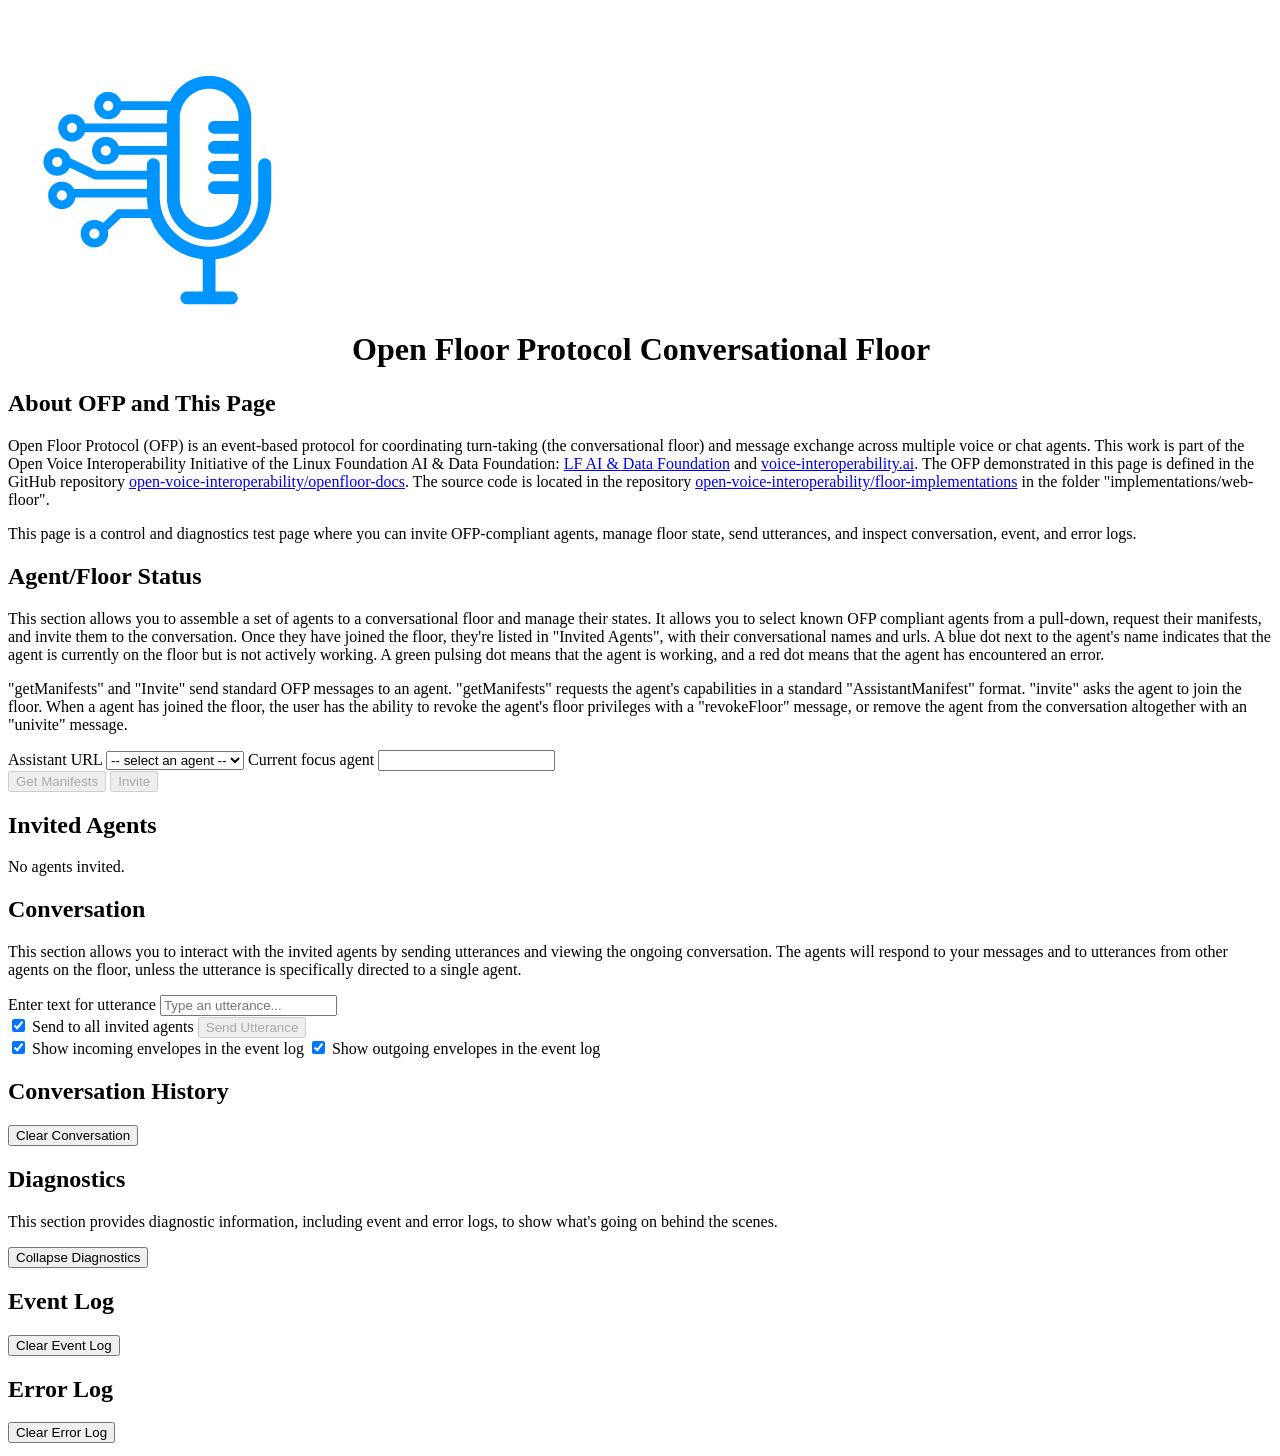
==== implementations/web-floor/public/index.html @ 48fbca6d "added information about how to use the web page Signed-off-by: Deborah Dahl <dahl@conversational-tec" ====
<!doctype html>
<html lang="en">
<head>
  <meta charset="UTF-8" />
  <meta name="viewport" content="width=device-width, initial-scale=1.0" />
  <title>Open Floor Conversation Hub</title>
  <link rel="stylesheet" href="/styles.css" />
  <link rel="icon" href="/open-voice-logo.png" type="image/png" />
</head>
<body>
  <main class="app">
    <div class="app-brand">
      <h1><img src="open-voice-logo.png?v=1" alt="Open Voice logo" class="app-logo" /> Open Floor Protocol Conversational Floor</h1>
    </div>

    <section class="panel">
      <h2>About OFP and This Page</h2>
      <p>
        Open Floor Protocol (OFP) is an event-based protocol for coordinating turn-taking (the conversational floor)
        and message exchange across multiple voice or chat agents.
       This work is part of the Open Voice Interoperability Initiative of the Linux Foundation AI &amp; Data Foundation:
        <a href="https://lfaidata.foundation/" target="_blank" rel="noopener noreferrer">LF AI &amp; Data Foundation</a>
        and <a href="https://voice-interoperability.ai" target="_blank" rel="noopener noreferrer">voice-interoperability.ai</a>. The OFP demonstrated in this page is defined in the GitHub repository <a href="https://github.com/open-voice-interoperability/openfloor-docs" target="_blank" rel="noopener noreferrer">open-voice-interoperability/openfloor-docs</a>. The source code is located in the repository <a href="https://github.com/open-voice-interoperability/floor-implementations" target="_blank" rel="noopener noreferrer">open-voice-interoperability/floor-implementations</a> in the folder "implementations/web-floor".
      </p>
      <p>
        This page is a control and diagnostics test page where you can invite OFP-compliant agents, manage floor state, send utterances,
        and inspect conversation, event, and error logs.
      </p>
      
    </section>

    <div class="top-level-section">
      <div class="app-brand section-intro">
        <h2>Agent/Floor Status</h2>
        <p>This section allows you to assemble a set of agents to a conversational floor and manage their states. It allows you to select known OFP compliant agents from a pull-down, request their manifests, and invite them to the conversation. Once they have joined the floor, they're listed in "Invited Agents", with their conversational names and urls. A blue dot next to the agent's name indicates that the agent is currently on the floor but is not actively working. A green pulsing dot means that the agent is working, and a red dot means that the agent has encountered an error.</p>
        <p>"getManifests" and "Invite" send standard OFP messages to an agent. "getManifests" requests the agent's capabilities in a standard "AssistantManifest" format. "invite" asks the agent to join the floor. When a agent has joined the floor, the user has the ability to revoke the agent's floor privileges with a "revokeFloor" message, or remove the agent from the conversation altogether with an "univite" message.</p>
      </div>

      <section class="panel controls">
        <label for="knownAgentSelect">Assistant URL</label>
        <select id="knownAgentSelect">
          <option value="">-- select an agent --</option>
        </select>
        <label for="assistantUrl">Current focus agent</label>
        <input id="assistantUrl" list="knownAgentList" placeholder="" />
        <datalist id="knownAgentList"></datalist>

        <div class="row">
          <button id="getManifestsBtn" disabled>Get Manifests</button>
          <button id="inviteBtn" disabled>Invite</button>
        </div>
      </section>

      <section class="panel">
        <h2>Invited Agents</h2>
        
        <div id="noAgents">No agents invited.</div>
        <div id="agentsList"></div>
      </section>
    </div>

    <div class="top-level-section">
      <div class="app-brand-section-intro">
        <h2>Conversation</h2>
        <p>This section allows you to interact with the invited agents by sending utterances and viewing the ongoing conversation. The agents will respond to your messages and to utterances from other agents on the floor, unless the utterance is specifically directed to a single agent.</p>
      </div>

      <section class="panel controls utterance-controls">
        <label for="utteranceInput" class="utterance-label">Enter text for utterance</label>
        <input id="utteranceInput" placeholder="Type an utterance..." />

        <div class="row">
          <label class="inline">
            <input type="checkbox" id="sendToAll" checked />
            Send to all invited agents
          </label>
          <button id="sendUtteranceBtn" disabled>Send Utterance</button>
        </div>

        <div class="row options">
          <label class="inline"><input type="checkbox" id="showIncoming" checked /> Show incoming envelopes in the event log</label>
          <label class="inline"><input type="checkbox" id="showOutgoing" checked /> Show outgoing envelopes in the event log</label>
        </div>
      </section>

      <section class="panel">
        <div class="panel-header">
          <h2>Conversation History</h2>
          <button id="clearConversationBtn" type="button">Clear Conversation</button>
        </div>
        <pre id="conversation"></pre>
      </section>
    </div>

    <div class="top-level-section" id="diagnosticsSection">
      <div class="app-brand section-intro">
        <h2>Diagnostics</h2>
        <p>This section provides diagnostic information, including event and error logs, to show what's going on behind the scenes.</p>
        <button id="toggleDiagnosticsBtn" type="button" aria-expanded="true" aria-controls="diagnosticsContent">Collapse Diagnostics</button>
      </div>

      <div id="diagnosticsContent" class="diagnostics-content">
        <section class="panel">
          <div class="panel-header">
            <h2>Event Log</h2>
            <button id="clearEventLogBtn" type="button">Clear Event Log</button>
          </div>
          <pre id="eventLog"></pre>
        </section>

        <section class="panel">
          <div class="panel-header">
            <h2>Error Log</h2>
            <button id="clearErrorLogBtn" type="button">Clear Error Log</button>
          </div>
          <pre id="errorLog"></pre>
        </section>
      </div>
    </div>
  </main>

  <script type="module" src="/app.js?v=4"></script>
</body>
</html>
---- styles.css ----
[33mcommit 5fe1f8fc741099251265faeb3bd108f77e6daa35[m
Author: Deborah Dahl <dahl@conversational-technologies.com>
Date:   Mon Mar 16 15:36:12 2026 -0400

    restore index.html
    
    Signed-off-by Deborah Dahl <dahl@conversational-technologies.com>

[33mcommit f28dc65523e1fa0b74ed4399d3e0770ba271030e[m
Author: Deborah Dahl <dahl@conversational-technologies.com>
Date:   Fri Mar 13 12:03:33 2026 -0400

    update for vercel
    
    Signed-off-by Deborah Dahl <dahl@conversational-technologies.com>

[33mcommit aed500d340ca94aaa17e60ef4c6e32760032078f[m
Author: Deborah Dahl <dahl@conversational-technologies.com>
Date:   Fri Mar 13 12:01:31 2026 -0400

    update for vercel
    
    Signed-off-by Deborah Dahl <dahl@conversational-technologies.com>

[33mcommit e20360f165ee5993374ae15e26da824b19e57676[m
Author: Deborah Dahl <dahl@conversational-technologies.com>
Date:   Fri Mar 13 11:59:02 2026 -0400

    vercel update
    
    Signed-off-by Deborah Dahl <dahl@conversational-technologies.com>

[33mcommit e30c0f845a2ca382806c17957124d472204a2dab[m
Author: Deborah Dahl <dahl@conversational-technologies.com>
Date:   Fri Mar 13 11:56:36 2026 -0400

    refactor for vercel
    
    the static UI is at one endpoint and the api to the flask server is at another point
    Signed-off-by Deborah Dahl <dahl@conversational-technologies.com>

[33mcommit 513a67b6b98f7651ef518c39b93a77f8c75de11a[m
Author: Deborah Dahl <dahl@conversational-technologies.com>
Date:   Fri Mar 13 11:47:22 2026 -0400

    updates for vercel
    
    Signed-off-by Deborah Dahl <dahl@conversational-technologies.com>

[33mcommit 84f4a21492a7527169e5f6e4bf58d2e5b7e91269[m
Author: Deborah Dahl <dahl@conversational-technologies.com>
Date:   Fri Mar 13 11:42:27 2026 -0400

    updates for vercel
    
    Signed-off-by Deborah Dahl <dahl@conversational-technologies.com>

[33mcommit 37c3d5c875212e904eea4cc6a4e53b2d3978441f[m
Author: Deborah Dahl <dahl@conversational-technologies.com>
Date:   Fri Mar 13 11:37:55 2026 -0400

    updates for vercel
    
    Signed-off-by Deborah Dahl <dahl@conversational-technologies.com>

[33mcommit 923ce9ff12c4be2dcc236c0ab2e1a2a402638a09[m
Author: Deborah Dahl <dahl@conversational-technologies.com>
Date:   Fri Mar 13 11:24:08 2026 -0400

    vercel update
    
    Signed-off-by Deborah Dahl <dahl@conversational-technologies.com>

[33mcommit a1287472649ffde48ee444499718fd7f702a5512[m
Author: Deborah Dahl <dahl@conversational-technologies.com>
Date:   Fri Mar 13 11:19:58 2026 -0400

    refactor for vercel
    
    Signed-off-by Deborah Dahl <dahl@conversational-technologies.com>

[33mcommit 1fb33a984363ef9ed219f8d27836afde636cf130[m
Author: Deborah Dahl <dahl@conversational-technologies.com>
Date:   Fri Mar 13 11:15:04 2026 -0400

    updates for vercel
    
    Signed-off-by Deborah Dahl <dahl@conversational-technologies.com>

[33mcommit a9666dc6d0f9ffac6bff0c26d1df673ef0fe9dc2[m
Author: Deborah Dahl <dahl@conversational-technologies.com>
Date:   Fri Mar 13 11:11:50 2026 -0400

    vercel fixes
    
    Signed-off-by Deborah Dahl <dahl@conversational-technologies.com>

[33mcommit 13f1a10cf4b8a1bfe067c3fbee3b38b31b9f2761[m
Author: Deborah Dahl <dahl@conversational-technologies.com>
Date:   Fri Mar 13 11:07:47 2026 -0400

    fixes for vercel deployment
    
    Signed-off-by Deborah Dahl <dahl@conversational-technologies.com>

[33mcommit d7e3eadf40cfa558dd1a487512946c96706223e5[m
Author: Deborah Dahl <dahl@conversational-technologies.com>
Date:   Fri Mar 13 11:03:22 2026 -0400

    changes for vercel deployment
    
    Signed-off-by Deborah Dahl <dahl@conversational-technologies.com>

[33mcommit 54ddb40a982234c4600b1b41d7e3350410dbc65a[m
Author: Deborah Dahl <dahl@conversational-technologies.com>
Date:   Fri Mar 13 10:59:49 2026 -0400

    update flask entrypoint
    
    Signed-off-by Deborah Dahl <dahl@conversational-technologies.com>

[33mcommit c2df78d98875293b4bf1cd6219488a391cb12758[m
Author: Deborah Dahl <dahl@conversational-technologies.com>
Date:   Fri Mar 13 10:49:41 2026 -0400

    update vercel.json
    
    Signed-off-by Deborah Dahl <dahl@conversational-technologies.com>

[33mcommit a2dd13476602b4e1412691fb74454059c6f77c18[m
Author: Deborah Dahl <dahl@conversational-technologies.com>
Date:   Fri Mar 13 10:25:36 2026 -0400

    Fix Verity PythonAnywhere URL to use https
    
    Signed-off-by: Open Voice Network <info@openvoicenetwork.org>

[33mcommit ebf6e9b807d8546b71cdadb17aed8135e39878fb[m
Author: Deborah Dahl <dahl@conversational-technologies.com>
Date:   Fri Mar 13 10:13:56 2026 -0400

    Fix vercel.json: use builds+routes for Python serverless function
    
    Signed-off-by: Open Voice Network <info@openvoicenetwork.org>

[33mcommit 23b64b8ed94c75ce233cfd450e66d78bc73bfb6e[m
Author: Deborah Dahl <dahl@conversational-technologies.com>
Date:   Fri Mar 13 08:54:37 2026 -0400

    Update vercel.json
    
    Signed-off-by Deborah Dahl <dahl@conversational-technologies.com>

[33mcommit d99534cf5945096b8abeaa8fa3f16d8ea4c6c051[m
Author: Deborah Dahl <dahl@conversational-technologies.com>
Date:   Thu Mar 12 17:53:41 2026 -0400

    feat(web-floor): add Vercel deployment support and safer agent visibility
    
    add Vercel Python entrypoint, routing config, and requirements for web-floor gateway deployment, document Vercel root, env vars, and public-endpoint assumptions in web-floor, add section headings and top-level boxed layout for agent/floor status, conversation, and diagnostics, show localhost agents only on local UI host while keeping public agents on deployed site
    
    Signed-off-by: Deborah Dahl <dahl@conversational-technologies.com>

[33mcommit 6a9e3d0c8f1c158b7b8c60391397b5448dce4486[m
Author: Deborah Dahl <dahl@conversational-technologies.com>
Date:   Thu Mar 12 17:29:20 2026 -0400

    feat(web-floor): organize UI into labeled boxed sections
    
    add top-level headings for agent/floor status, conversation, and diagnostics
    group each major area into a distinct bordered container
    strengthen outer section styling for clearer visual separation
    Signed-off-by: Deborah Dahl <dahl@conversational-technologies.com>

[33mcommit 04de8384892521b4749b1b684acc9ad8b1dec53f[m
Author: Deborah Dahl <dahl@conversational-technologies.com>
Date:   Wed Mar 11 15:49:44 2026 -0400

    UI improvements and floor management refinements for web-floor
    
    Visual changes:
    - Increase logo height from 1em to 2em for better visibility
    - Reorder control panels: Invited Agents now appears above Enter text for utterance
    - Update page heading to "Open Floor Protocol Conversational Floor"
    - Change primary button color from blue (#2463eb) to teal-green (#2e9f6e)
    - Change Grant Floor button to light green (#86efac) when revoked
    - Increase "Assistant URL" label size to match section headings (1.2rem, semibold)
    - Reposition agent names and URLs side-by-side in grid layout
    
    Functional changes:
    - Grant Floor now returns agent to invited state instead of removing from list
    - Accept any 2xx HTTP response as success (not just 200) for uninvite/floor operations
    - Normalize Verity endpoint to include trailing slash to avoid 308 redirects
    
    Fixes agent management reliability and improves user interface consistency.
    
    Signed-off-by: Deborah Dahl <dahl@conversational-technologies.com>

[33mcommit a42d7ac6221912057f32e8b0374f9eea584d2c5a[m
Author: Deborah Dahl <dahl@conversational-technologies.com>
Date:   Tue Mar 10 11:39:44 2026 -0400

    update mermaid diagrams
    
    Signed-off-by: Deborah Dahl <dahl@conversational-technologies.com>

[33mcommit 11d59481b1edc08e43bebcd68c80a065642cd70c[m
Author: Deborah Dahl <dahl@conversational-technologies.com>
Date:   Tue Mar 10 11:04:01 2026 -0400

    fixed errors in mermaid diagrams
    
    Signed-off-by: Deborah Dahl <dahl@conversational-technologies.com>

[33mcommit 53db6539345c3fc5e01370ea8889b3b666498f43[m
Author: Deborah Dahl <dahl@conversational-technologies.com>
Date:   Tue Mar 10 10:49:34 2026 -0400

    feat(web-floor): switch to Flask gateway and remove Node runtime
    
    - add thin
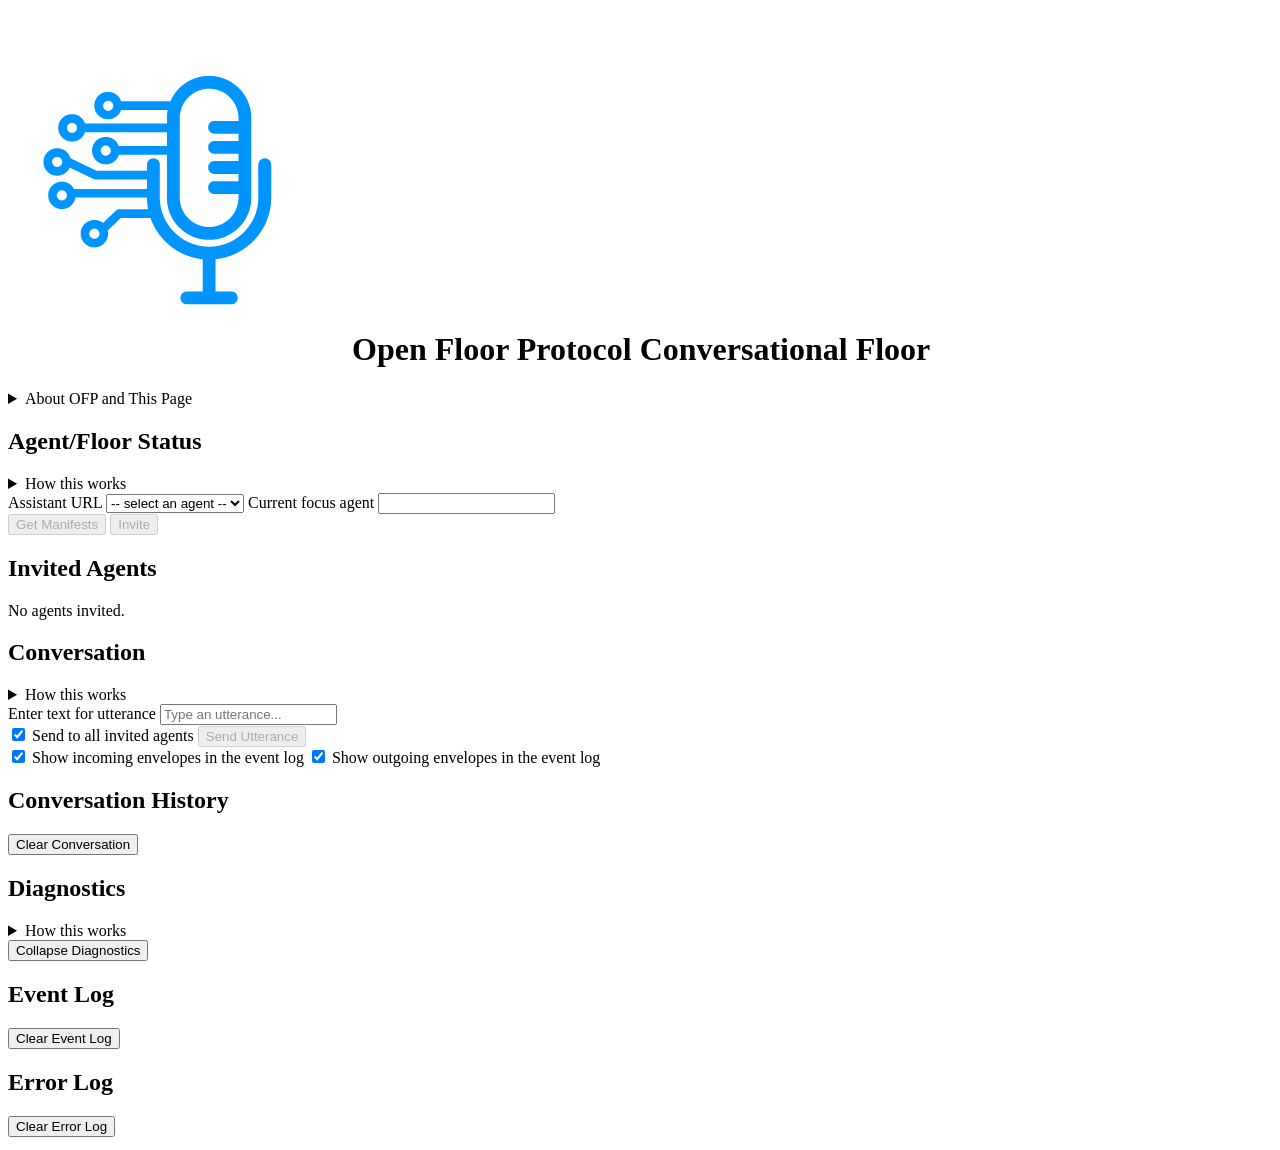
==== commit 98ec153f: "updates to ui Signed-off-by Deborah Dahl <dahl@conversational-technologies.com>" ====
--- a/implementations/web-floor/public/index.html
+++ b/implementations/web-floor/public/index.html
@@ -14,26 +14,31 @@
     </div>
 
     <section class="panel">
-      <h2>About OFP and This Page</h2>
-      <p>
-        Open Floor Protocol (OFP) is an event-based protocol for coordinating turn-taking (the conversational floor)
-        and message exchange across multiple voice or chat agents.
-       This work is part of the Open Voice Interoperability Initiative of the Linux Foundation AI &amp; Data Foundation:
-        <a href="https://lfaidata.foundation/" target="_blank" rel="noopener noreferrer">LF AI &amp; Data Foundation</a>
-        and <a href="https://voice-interoperability.ai" target="_blank" rel="noopener noreferrer">voice-interoperability.ai</a>. The OFP demonstrated in this page is defined in the GitHub repository <a href="https://github.com/open-voice-interoperability/openfloor-docs" target="_blank" rel="noopener noreferrer">open-voice-interoperability/openfloor-docs</a>. The source code is located in the repository <a href="https://github.com/open-voice-interoperability/floor-implementations" target="_blank" rel="noopener noreferrer">open-voice-interoperability/floor-implementations</a> in the folder "implementations/web-floor".
-      </p>
-      <p>
-        This page is a control and diagnostics test page where you can invite OFP-compliant agents, manage floor state, send utterances,
-        and inspect conversation, event, and error logs.
-      </p>
+      <details class="section-explainer">
+        <summary class="section-title-summary">About OFP and This Page</summary>
+        <p>
+          Open Floor Protocol (OFP) is an event-based protocol for coordinating turn-taking (the conversational floor)
+          and message exchange across multiple voice or chat agents.
+         This work is part of the Open Voice Interoperability Initiative of the Linux Foundation AI &amp; Data Foundation:
+          <a href="https://lfaidata.foundation/" target="_blank" rel="noopener noreferrer">LF AI &amp; Data Foundation</a>
+          and <a href="https://voice-interoperability.ai" target="_blank" rel="noopener noreferrer">voice-interoperability.ai</a>. The OFP demonstrated in this page is defined in the GitHub repository <a href="https://github.com/open-voice-interoperability/openfloor-docs" target="_blank" rel="noopener noreferrer">open-voice-interoperability/openfloor-docs</a>. The source code is located in the repository <a href="https://github.com/open-voice-interoperability/floor-implementations" target="_blank" rel="noopener noreferrer">open-voice-interoperability/floor-implementations</a> in the folder "implementations/web-floor".
+        </p>
+        <p>
+          This page is a control and diagnostics test page where you can invite OFP-compliant agents, manage floor state, send utterances,
+          and inspect conversation, event, and error logs.
+        </p>
+      </details>
       
     </section>
 
     <div class="top-level-section">
       <div class="app-brand section-intro">
         <h2>Agent/Floor Status</h2>
-        <p>This section allows you to assemble a set of agents to a conversational floor and manage their states. It allows you to select known OFP compliant agents from a pull-down, request their manifests, and invite them to the conversation. Once they have joined the floor, they're listed in "Invited Agents", with their conversational names and urls. A blue dot next to the agent's name indicates that the agent is currently on the floor but is not actively working. A green pulsing dot means that the agent is working, and a red dot means that the agent has encountered an error.</p>
-        <p>"getManifests" and "Invite" send standard OFP messages to an agent. "getManifests" requests the agent's capabilities in a standard "AssistantManifest" format. "invite" asks the agent to join the floor. When a agent has joined the floor, the user has the ability to revoke the agent's floor privileges with a "revokeFloor" message, or remove the agent from the conversation altogether with an "univite" message.</p>
+        <details class="section-explainer">
+          <summary>How this works</summary>
+          <p>This section allows you to assemble a set of agents to a conversational floor and manage their states. It allows you to select known OFP compliant agents from a pull-down, request their manifests, and invite them to the conversation. Once they have joined the floor, they're listed in "Invited Agents", with their conversational names and urls. A blue dot next to the agent's name indicates that the agent is currently on the floor but is not actively working. A green pulsing dot means that the agent is working, and a red dot means that the agent has encountered an error.</p>
+          <p>"getManifests" and "Invite" send standard OFP messages to an agent. "getManifests" requests the agent's capabilities in a standard "AssistantManifest" format. "invite" asks the agent to join the floor. When a agent has joined the floor, the user has the ability to revoke the agent's floor privileges with a "revokeFloor" message, or remove the agent from the conversation altogether with an "univite" message.</p>
+        </details>
       </div>
 
       <section class="panel controls">
@@ -62,7 +67,10 @@
     <div class="top-level-section">
       <div class="app-brand-section-intro">
         <h2>Conversation</h2>
-        <p>This section allows you to interact with the invited agents by sending utterances and viewing the ongoing conversation. The agents will respond to your messages and to utterances from other agents on the floor, unless the utterance is specifically directed to a single agent.</p>
+        <details class="section-explainer">
+          <summary>How this works</summary>
+          <p>This section allows you to interact with the invited agents by sending utterances and viewing the ongoing conversation. The agents will respond to your messages and to utterances from other agents on the floor, unless the utterance is specifically directed to a single agent.</p>
+        </details>
       </div>
 
       <section class="panel controls utterance-controls">
@@ -95,7 +103,10 @@
     <div class="top-level-section" id="diagnosticsSection">
       <div class="app-brand section-intro">
         <h2>Diagnostics</h2>
-        <p>This section provides diagnostic information, including event and error logs, to show what's going on behind the scenes.</p>
+        <details class="section-explainer">
+          <summary>How this works</summary>
+          <p>This section provides diagnostic information, including event and error logs, to show what's going on behind the scenes.</p>
+        </details>
         <button id="toggleDiagnosticsBtn" type="button" aria-expanded="true" aria-controls="diagnosticsContent">Collapse Diagnostics</button>
       </div>
 
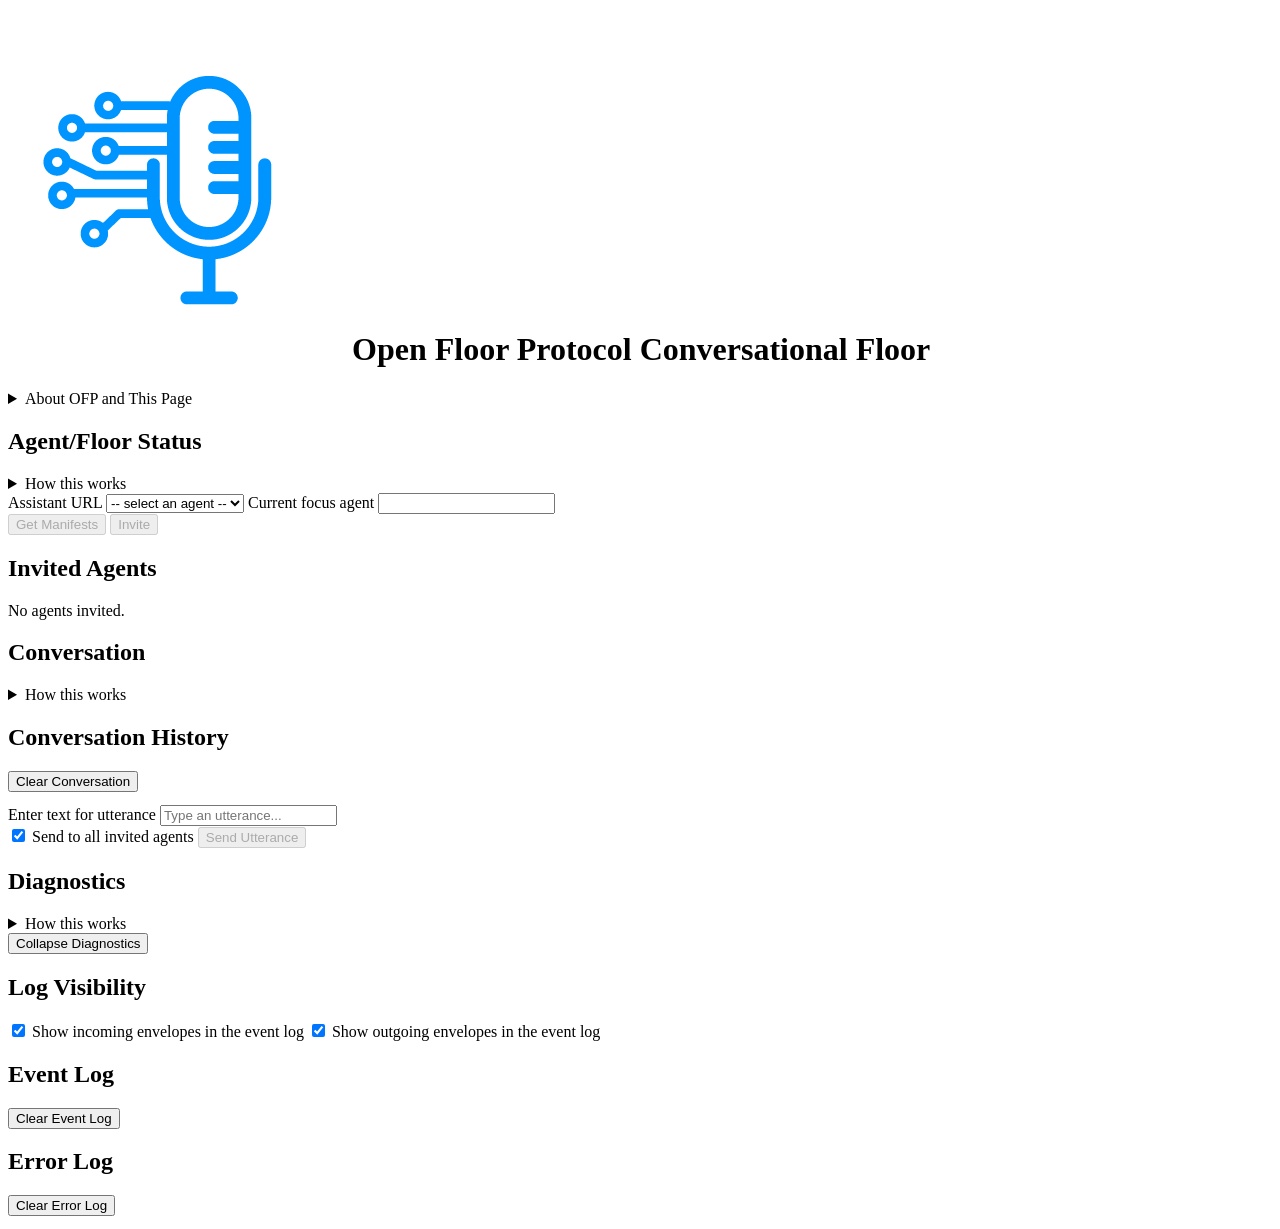
==== commit cbfd1ebf: "UI updates feat(web-floor): harden incoming envelope handling and improve conversation/log UX  parse" ====
--- a/implementations/web-floor/public/index.html
+++ b/implementations/web-floor/public/index.html
@@ -73,6 +73,15 @@
         </details>
       </div>
 
+      <section class="panel">
+        <div class="panel-header">
+          <h2>Conversation History</h2>
+          <button id="clearConversationBtn" type="button">Clear Conversation</button>
+        </div>
+        <div id="htmlPopupArea"></div>
+        <pre id="conversation"></pre>
+      </section>
+
       <section class="panel controls utterance-controls">
         <label for="utteranceInput" class="utterance-label">Enter text for utterance</label>
         <input id="utteranceInput" placeholder="Type an utterance..." />
@@ -84,19 +93,6 @@
           </label>
           <button id="sendUtteranceBtn" disabled>Send Utterance</button>
         </div>
-
-        <div class="row options">
-          <label class="inline"><input type="checkbox" id="showIncoming" checked /> Show incoming envelopes in the event log</label>
-          <label class="inline"><input type="checkbox" id="showOutgoing" checked /> Show outgoing envelopes in the event log</label>
-        </div>
-      </section>
-
-      <section class="panel">
-        <div class="panel-header">
-          <h2>Conversation History</h2>
-          <button id="clearConversationBtn" type="button">Clear Conversation</button>
-        </div>
-        <pre id="conversation"></pre>
       </section>
     </div>
 
@@ -111,6 +107,14 @@
       </div>
 
       <div id="diagnosticsContent" class="diagnostics-content">
+        <section class="panel controls">
+          <h2>Log Visibility</h2>
+          <div class="row options">
+            <label class="inline"><input type="checkbox" id="showIncoming" checked /> Show incoming envelopes in the event log</label>
+            <label class="inline"><input type="checkbox" id="showOutgoing" checked /> Show outgoing envelopes in the event log</label>
+          </div>
+        </section>
+
         <section class="panel">
           <div class="panel-header">
             <h2>Event Log</h2>
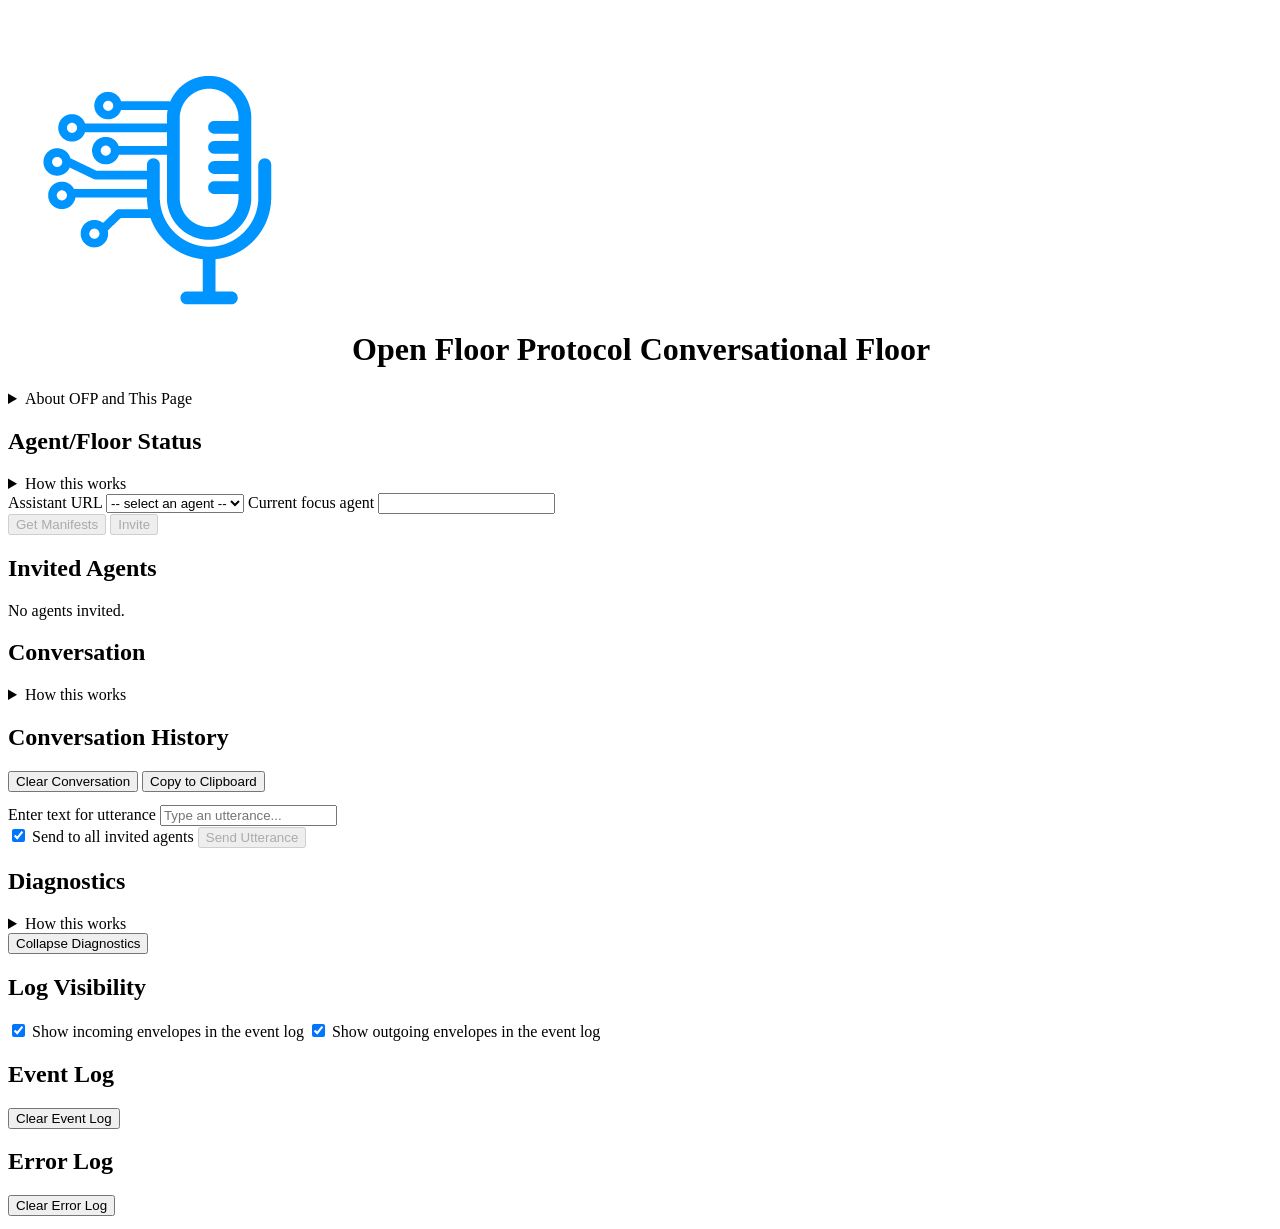
==== commit 5ebb3df3: "style: improve web-floor UI layout and typography - Increase conversation history font size with res" ====
--- a/implementations/web-floor/public/index.html
+++ b/implementations/web-floor/public/index.html
@@ -4,7 +4,7 @@
   <meta charset="UTF-8" />
   <meta name="viewport" content="width=device-width, initial-scale=1.0" />
   <title>Open Floor Conversation Hub</title>
-  <link rel="stylesheet" href="/styles.css" />
+  <link rel="stylesheet" href="/styles.css?v=2" />
   <link rel="icon" href="/open-voice-logo.png" type="image/png" />
 </head>
 <body>
@@ -77,9 +77,13 @@
         <div class="panel-header">
           <h2>Conversation History</h2>
           <button id="clearConversationBtn" type="button">Clear Conversation</button>
+          <button id="copyConversationBtn" type="button">Copy to Clipboard</button>
         </div>
-        <div id="htmlPopupArea"></div>
-        <pre id="conversation"></pre>
+        <div class="conversation-container">
+          <div id="htmlPopupArea"></div>
+          <pre id="conversation"></pre>
+          <div class="resize-handle"></div>
+        </div>
       </section>
 
       <section class="panel controls utterance-controls">
@@ -134,6 +138,6 @@
     </div>
   </main>
 
-  <script type="module" src="/app.js?v=4"></script>
+  <script type="module" src="/app.js?v=5"></script>
 </body>
 </html>
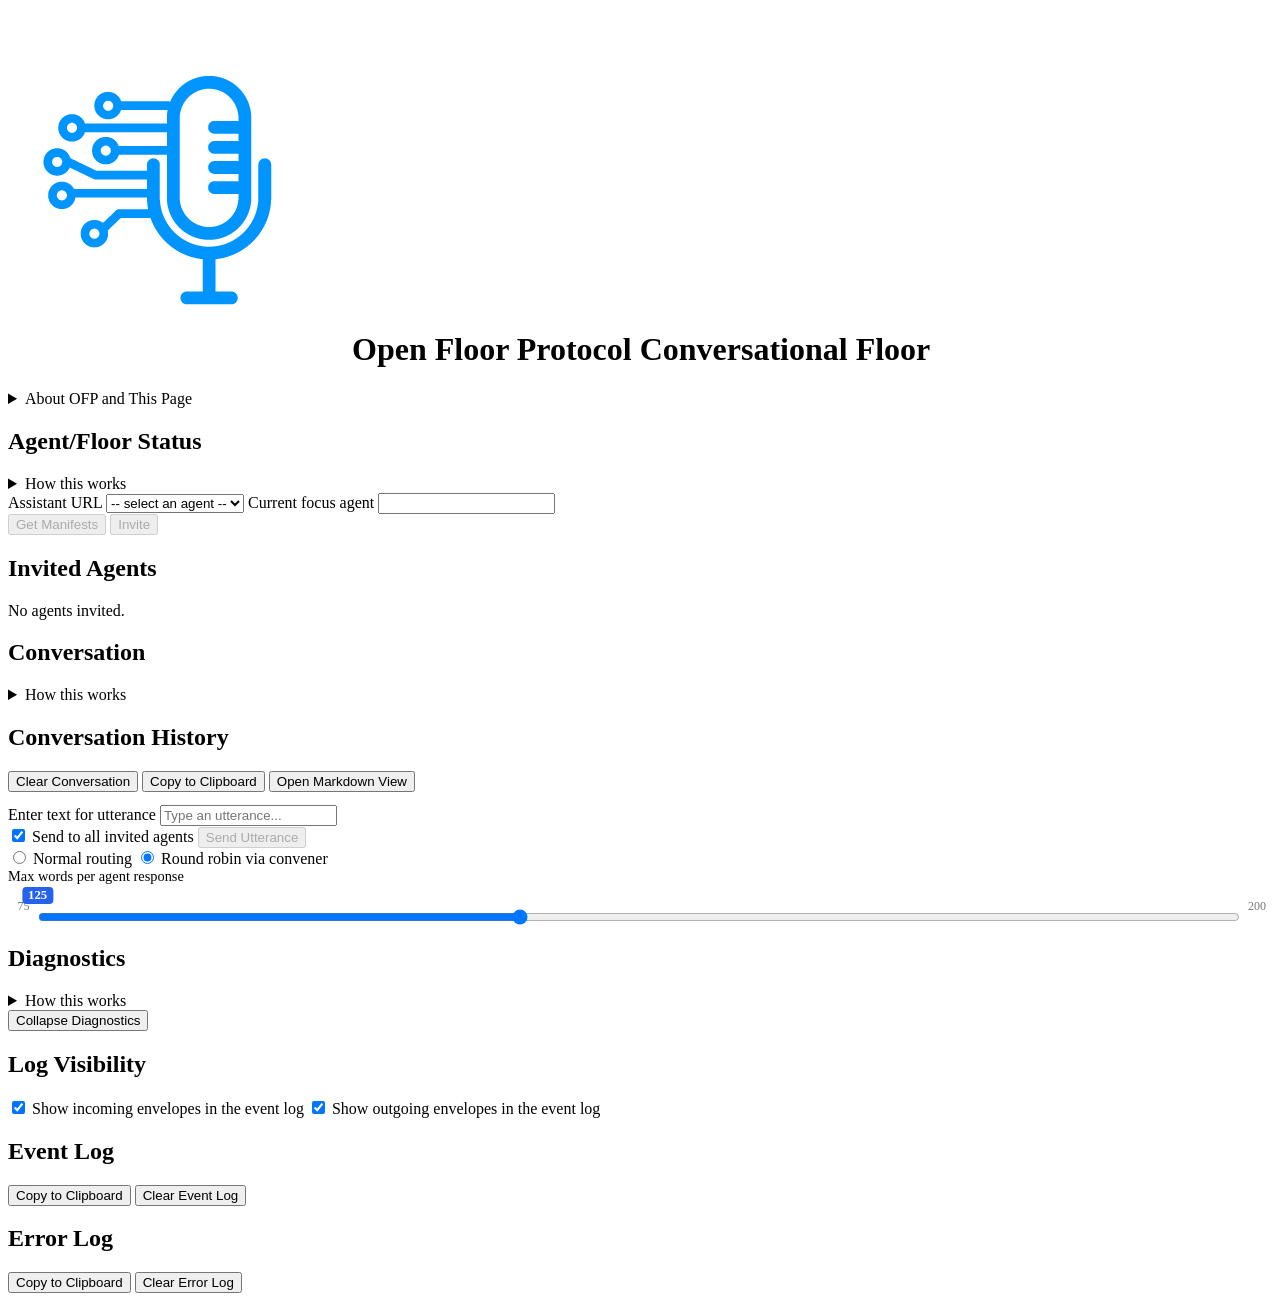
==== commit 1de15bd2: "feat(web-floor): add spec-literal floor manager to the gateway Implements the Open Floor Protocol's " ====
--- a/implementations/web-floor/public/index.html
+++ b/implementations/web-floor/public/index.html
@@ -76,11 +76,14 @@
       <section class="panel">
         <div class="panel-header">
           <h2>Conversation History</h2>
-          <button id="clearConversationBtn" type="button">Clear Conversation</button>
-          <button id="copyConversationBtn" type="button">Copy to Clipboard</button>
+          <div class="panel-actions">
+            <button id="clearConversationBtn" type="button">Clear Conversation</button>
+            <button id="copyConversationBtn" type="button">Copy to Clipboard</button>
+            <button id="showConversationMarkdownBtn" type="button">Open Markdown View</button>
+          </div>
         </div>
+        <div id="htmlPopupArea" class="history-actions"></div>
         <div class="conversation-container">
-          <div id="htmlPopupArea"></div>
           <pre id="conversation"></pre>
           <div class="resize-handle"></div>
         </div>
@@ -96,6 +99,29 @@
             Send to all invited agents
           </label>
           <button id="sendUtteranceBtn" disabled>Send Utterance</button>
+        </div>
+
+        <div class="row options" role="radiogroup" aria-label="Response Pattern">
+          <label class="inline">
+            <input type="radio" name="responsePattern" id="responsePatternDefault" value="default" />
+            Normal routing
+          </label>
+          <label class="inline">
+            <input type="radio" name="responsePattern" id="responsePatternRoundRobin" value="round_robin" checked />
+            Round robin via convener
+          </label>
+        </div>
+
+        <div style="display:flex;flex-direction:column;gap:2px">
+          <label for="maxWordsSlider" style="font-size:0.9rem">Max words per agent response</label>
+          <div style="display:flex;align-items:center;gap:8px">
+            <span style="font-size:0.75rem;color:#777;min-width:1.8em;text-align:right">75</span>
+            <div style="flex:1;position:relative;padding-top:22px">
+              <span id="maxWordsValue" style="position:absolute;top:0;font-size:0.8rem;font-weight:600;background:#2563eb;color:#fff;padding:1px 6px;border-radius:4px;transform:translateX(-50%);pointer-events:none">125</span>
+              <input type="range" id="maxWordsSlider" min="75" max="200" step="25" value="125" style="width:100%;display:block;margin:0" />
+            </div>
+            <span style="font-size:0.75rem;color:#777;min-width:2em">200</span>
+          </div>
         </div>
       </section>
     </div>
@@ -122,14 +148,19 @@
         <section class="panel">
           <div class="panel-header">
             <h2>Event Log</h2>
+            <button id="copyEventLogBtn" type="button">Copy to Clipboard</button>
             <button id="clearEventLogBtn" type="button">Clear Event Log</button>
           </div>
-          <pre id="eventLog"></pre>
+          <div class="resizable-log-container">
+            <pre id="eventLog"></pre>
+            <div class="resize-handle"></div>
+          </div>
         </section>
 
         <section class="panel">
           <div class="panel-header">
             <h2>Error Log</h2>
+            <button id="copyErrorLogBtn" type="button">Copy to Clipboard</button>
             <button id="clearErrorLogBtn" type="button">Clear Error Log</button>
           </div>
           <pre id="errorLog"></pre>
@@ -138,6 +169,6 @@
     </div>
   </main>
 
-  <script type="module" src="/app.js?v=5"></script>
+  <script type="module" src="/app.js?v=17"></script>
 </body>
 </html>
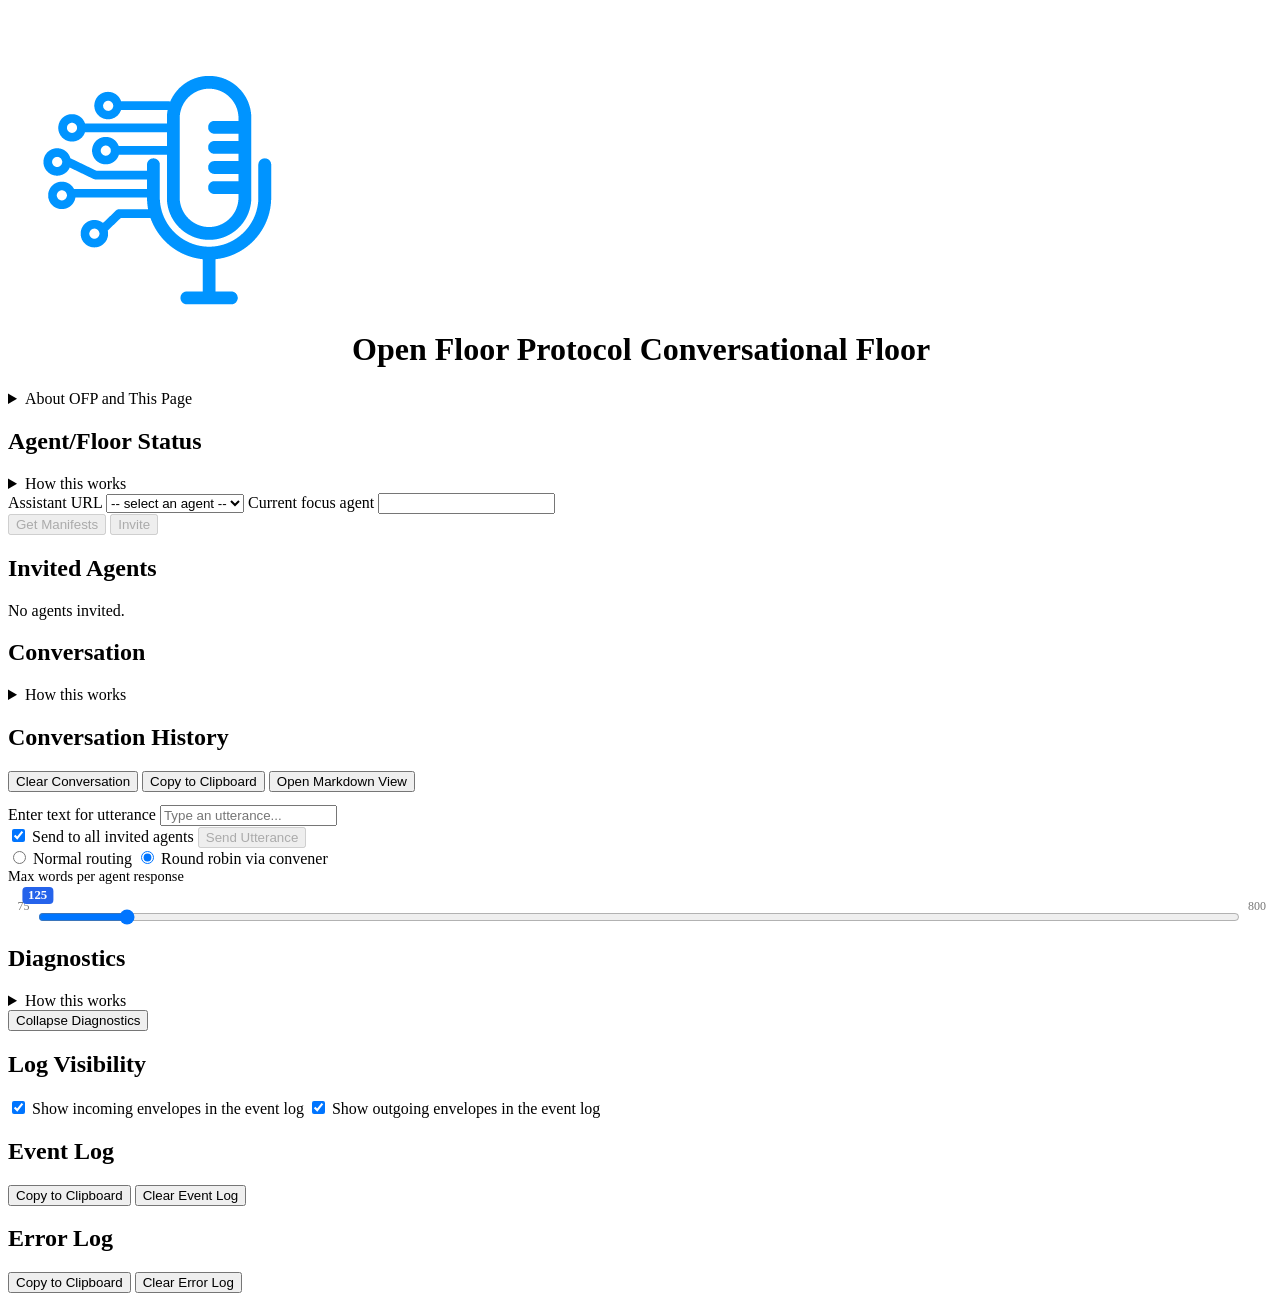
==== commit f9867940: "feat(web-floor): make floor streaming incremental and expand the harness roster What was done:  floo" ====
--- a/implementations/web-floor/public/index.html
+++ b/implementations/web-floor/public/index.html
@@ -118,9 +118,9 @@
             <span style="font-size:0.75rem;color:#777;min-width:1.8em;text-align:right">75</span>
             <div style="flex:1;position:relative;padding-top:22px">
               <span id="maxWordsValue" style="position:absolute;top:0;font-size:0.8rem;font-weight:600;background:#2563eb;color:#fff;padding:1px 6px;border-radius:4px;transform:translateX(-50%);pointer-events:none">125</span>
-              <input type="range" id="maxWordsSlider" min="75" max="200" step="25" value="125" style="width:100%;display:block;margin:0" />
+              <input type="range" id="maxWordsSlider" min="75" max="800" step="25" value="125" style="width:100%;display:block;margin:0" />
             </div>
-            <span style="font-size:0.75rem;color:#777;min-width:2em">200</span>
+            <span style="font-size:0.75rem;color:#777;min-width:2em">800</span>
           </div>
         </div>
       </section>
@@ -169,6 +169,6 @@
     </div>
   </main>
 
-  <script type="module" src="/app.js?v=17"></script>
+  <script type="module" src="/app.js?v=23"></script>
 </body>
 </html>
